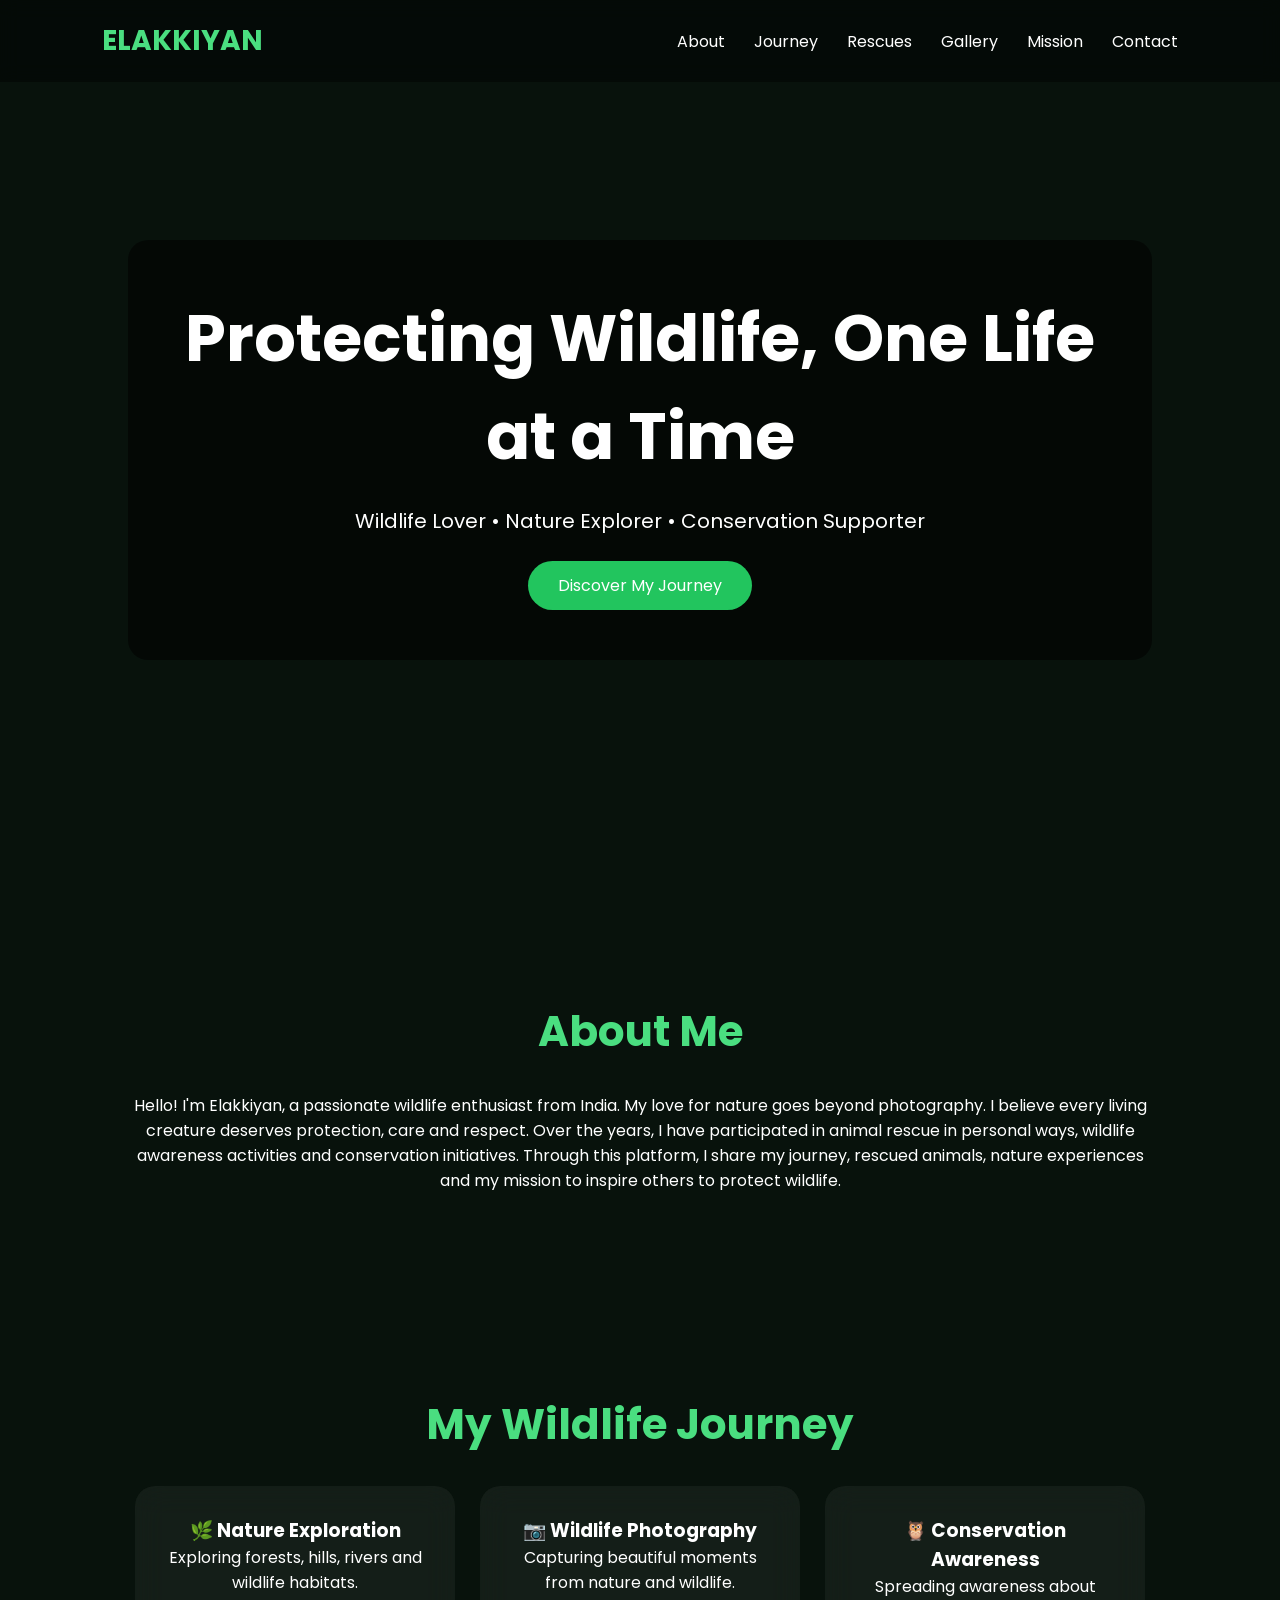
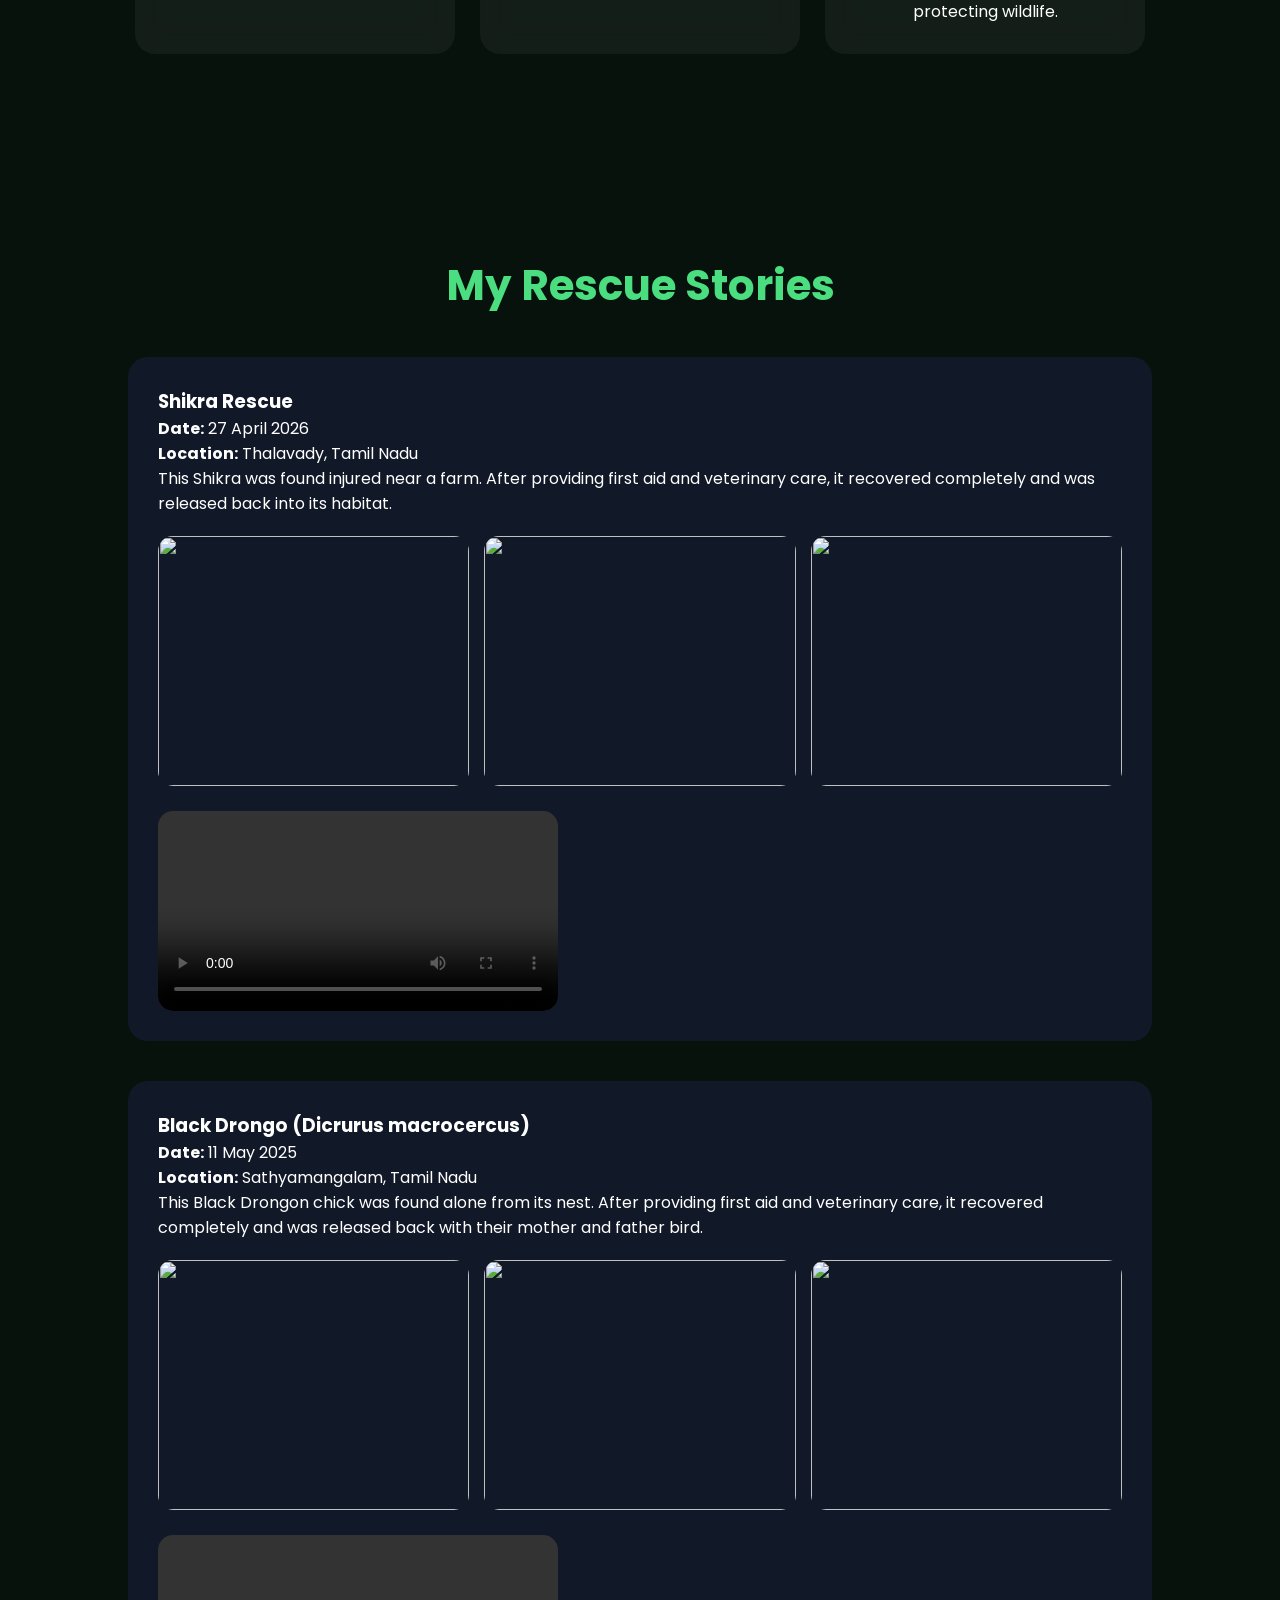
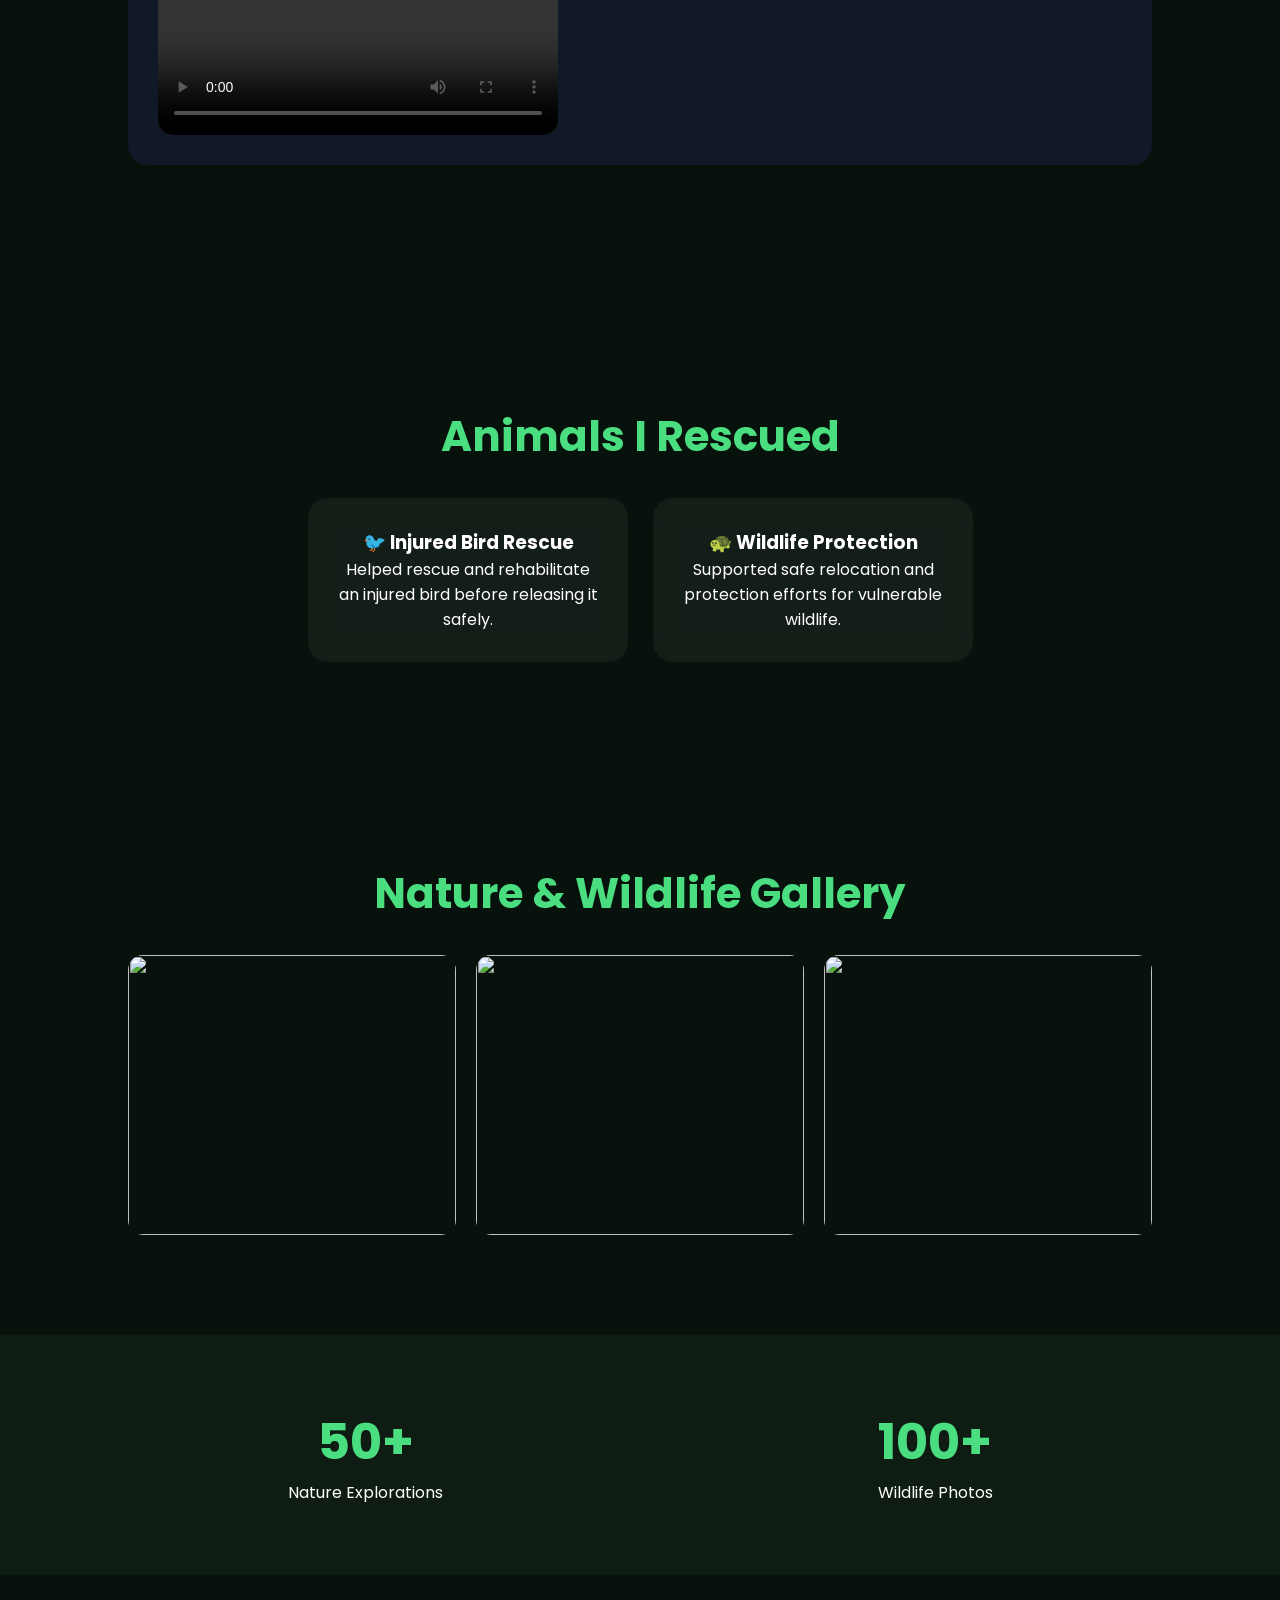
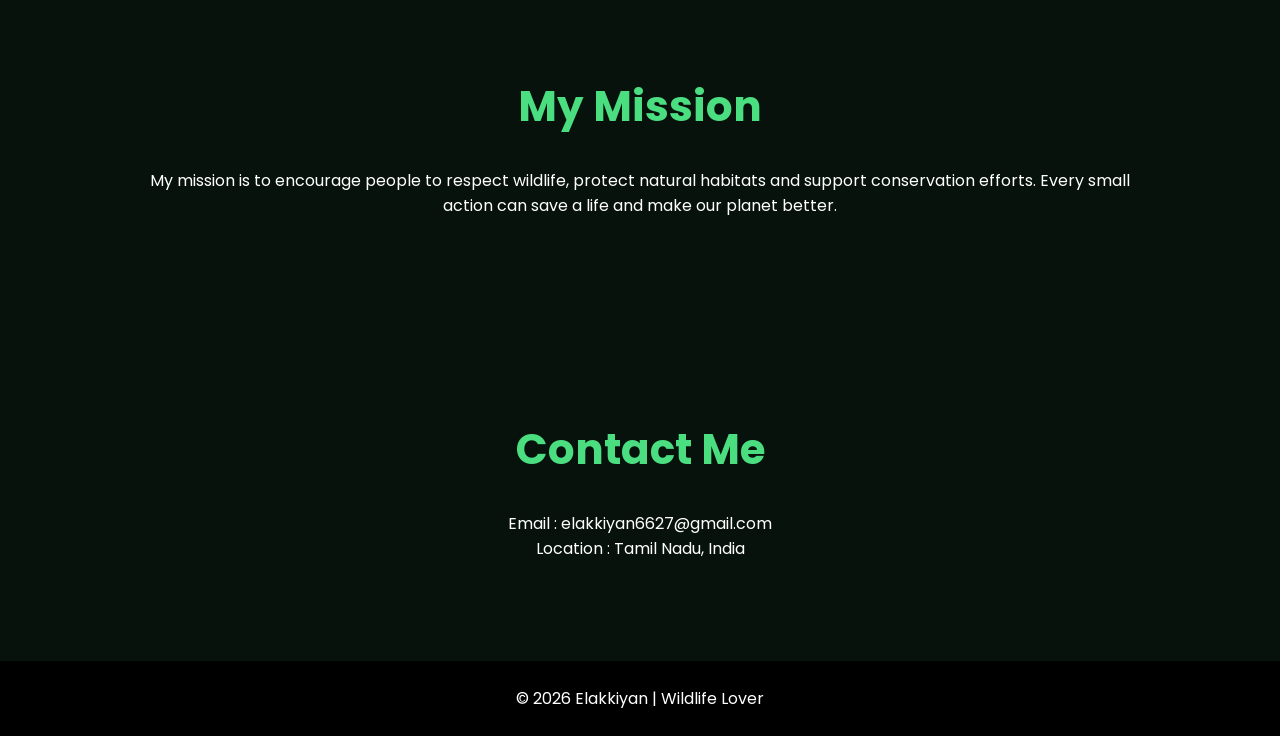
==== index.html @ bede29e8 "Rename proj2.html to index.html" ====
<!DOCTYPE html>
<html lang="en">
<head>
<meta charset="UTF-8">
<meta name="viewport" content="width=device-width, initial-scale=1.0">

<title>Elakkiyan | Wildlife Lover & Animal Rescuer</title>

<link rel="stylesheet" href="proj2.css">

<link href="https://fonts.googleapis.com/css2?family=Poppins:wght@300;400;600;700&display=swap" rel="stylesheet">
</head>

<body>

<header>
    <div class="logo">ELAKKIYAN</div>

    <nav>
        <a href="#about">About</a>
        <a href="#journey">Journey</a>
        <a href="#rescue">Rescues</a>
        <a href="#gallery">Gallery</a>
        <a href="#mission">Mission</a>
        <a href="#contact">Contact</a>
    </nav>
</header>

<section class="hero">

<div class="hero-overlay">

<h1>Protecting Wildlife, One Life at a Time</h1>

<p>
Wildlife Lover • Nature Explorer • Conservation Supporter
</p>

<a href="#about" class="btn">Discover My Journey</a>

</div>

</section>

<section id="about">

<h2>About Me</h2>

<p>
Hello! I'm Elakkiyan, a passionate wildlife enthusiast from India.
My love for nature goes beyond photography. I believe every living creature
deserves protection, care and respect.

Over the years, I have participated in animal rescue in  personal ways,
wildlife awareness activities and conservation initiatives.
Through this platform, I share my journey, rescued animals,
nature experiences and my mission to inspire others to protect wildlife.
</p>

</section>

<section id="journey">

<h2>My Wildlife Journey</h2>

<div class="cards">

<div class="card">
<h3>🌿 Nature Exploration</h3>
<p>Exploring forests, hills, rivers and wildlife habitats.</p>
</div>

<div class="card">
<h3>📷 Wildlife Photography</h3>
<p>Capturing beautiful moments from nature and wildlife.</p>
</div>

<div class="card">
<h3>🦉 Conservation Awareness</h3>
<p>Spreading awareness about protecting wildlife.</p>
</div>

</div>

</section>
<section id="rescues">

<h2>My Rescue Stories</h2>

<div class="rescue-card">

    <h3> Shikra Rescue</h3>

    <p><strong>Date:</strong> 27 April 2026</p>

    <p><strong>Location:</strong> Thalavady, Tamil Nadu</p>

    <p>
        This Shikra was found injured near a farm.
        After providing first aid and veterinary care,
        it recovered completely and was released back into its habitat.
    </p>

    <!-- Photos -->
    <div class="photo-gallery">

        <img src="C:\Users\Velu\Downloads/WhatsApp Image 2026-06-08 at 11.35.16 AM.jpeg">
        <img src="C:\Users\Velu\Downloads/WhatsApp Image 2026-06-08 at 11.35.17 AM.jpeg">
        <img src="C:\Users\Velu\Downloads/WhatsApp Image 2026-06-08 at 11.35.17 AM (1).jpeg">

    </div>

    <!-- Videos -->
    <div class="video-gallery">

        <video controls>
            <source src="C:\Users\Velu\Downloads/WhatsApp Video 2026-06-08 at 11.44.29 AM.mp4" type="video/mp4">
        </video>

    </div>

</div>

<div class="rescue-card">

    <h3> Black Drongo (Dicrurus macrocercus)</h3>

    <p><strong>Date:</strong> 11 May 2025</p>

    <p><strong>Location:</strong> Sathyamangalam, Tamil Nadu</p>

    <p>
        This Black Drongon chick was found alone from its nest.
        After providing first aid and veterinary care,
        it recovered completely and was released back with their mother and father bird.
    </p>

    <!-- Photos -->
    <div class="photo-gallery">

        <img src="C:\Users\Velu\Downloads/WhatsApp Image 2026-06-08 at 11.37.05 AM (1).jpeg">
        <img src="C:\Users\Velu\Downloads/WhatsApp Image 2026-06-08 at 11.37.05 AM.jpeg">
        <img src="C:\Users\Velu\Downloads/WhatsApp Image 2026-06-08 at 11.37.16 AM.jpeg">

    </div>

    <!-- Videos -->
    <div class="video-gallery">

        <video controls>
            <source src="C:\Users\Velu\Downloads/WhatsApp Video 2026-06-08 at 11.37.16 AM.mp4" type="video/mp4">
        </video>

    </div>

</div>


</section>

<section id="rescue">

<h2>Animals I Rescued</h2>

<div class="cards">

<div class="card">
<h3>🐦 Injured Bird Rescue</h3>
<p>
Helped rescue and rehabilitate an injured bird before releasing it safely.
</p>
</div>


<div class="card">
<h3>🐢 Wildlife Protection</h3>
<p>
Supported safe relocation and protection efforts for vulnerable wildlife.
</p>
</div>

</div>

</section>

<section id="gallery">

<h2>Nature & Wildlife Gallery</h2>

<div class="gallery">

<img src="C:\Users\Velu\Downloads/WhatsApp Image 2026-06-08 at 12.36.55 PM.jpeg">
<img src="C:\Users\Velu\Downloads/WhatsApp Image 2026-06-08 at 12.36.55 PM (1).jpeg">
<img src="C:\Users\Velu\Downloads/WhatsApp Image 2026-06-08 at 12.36.54 PM.jpeg">

</div>

</section>

<section class="stats">

<div>
<h1>50+</h1>
<p>Nature Explorations</p>
</div>

<div>
<h1>100+</h1>
<p>Wildlife Photos</p>
</div>

</section>

<section id="mission">

<h2>My Mission</h2>

<p>
My mission is to encourage people to respect wildlife,
protect natural habitats and support conservation efforts.
Every small action can save a life and make our planet better.
</p>

</section>

<section id="contact">

<h2>Contact Me</h2>

<p>Email : elakkiyan6627@gmail.com</p>
<p>Location : Tamil Nadu, India</p>

</section>

<footer>

<p>© 2026 Elakkiyan | Wildlife Lover</p>

</footer>

</body>
</html>
---- proj2.css ----
*{
margin:0;
padding:0;
box-sizing:border-box;
font-family:'Poppins',sans-serif;
scroll-behavior:smooth;
}

body{
background:#08120c;
color:white;
}

header{
position:fixed;
top:0;
width:100%;
display:flex;
justify-content:space-between;
align-items:center;
padding:20px 8%;
background:rgba(0,0,0,0.4);
backdrop-filter:blur(10px);
z-index:1000;
}

.logo{
font-size:28px;
font-weight:700;
color:#4ade80;
}

nav a{
color:white;
text-decoration:none;
margin-left:25px;
transition:.3s;
}

nav a:hover{
color:#4ade80;
}

.hero{
height:100vh;
background:url('https://i.postimg.cc/8ztzp6qm/Whats-App-Image-2026-06-08-at-11-31-26-AM-(1).jpg')
center/cover;
display:flex;
align-items:center;
justify-content:center;
text-align:center;
}

.hero-overlay{
background:rgba(0,0,0,.55);
padding:50px;
border-radius:20px;
}

.hero h1{
font-size:65px;
margin-bottom:20px;
}

.hero p{
font-size:20px;
margin-bottom:25px;
}

.btn{
display:inline-block;
padding:12px 30px;
background:#22c55e;
text-decoration:none;
color:white;
border-radius:50px;
}

.btn:hover{
background:#16a34a;
}

section{
padding:100px 10%;
text-align:center;
}

h2{
font-size:42px;
margin-bottom:30px;
color:#4ade80;
}

.cards{
display:flex;
justify-content:center;
flex-wrap:wrap;
gap:25px;
}

.card{
width:320px;
padding:30px;
background:rgba(255,255,255,.05);
backdrop-filter:blur(15px);
border-radius:20px;
transition:.4s;
}

.card:hover{
transform:translateY(-10px);
}

.gallery{
display:grid;
grid-template-columns:repeat(auto-fit,minmax(300px,1fr));
gap:20px;
}

.gallery img{
width:100%;
height:280px;
object-fit:cover;
border-radius:15px;
transition:.4s;
}

.gallery img:hover{
transform:scale(1.05);
}

.stats{
display:flex;
justify-content:space-around;
background:#0f1c13;
padding:70px;
}

.stats h1{
font-size:50px;
color:#4ade80;
}

footer{
background:black;
padding:25px;
text-align:center;
}
.rescue-card{
    background:#111827;
    margin:40px 0;
    padding:30px;
    border-radius:20px;
    text-align:left;
}

.photo-gallery{
    display:grid;
    grid-template-columns:repeat(auto-fit,minmax(250px,1fr));
    gap:15px;
    margin-top:20px;
}

.photo-gallery img{
    width:100%;
    height:250px;
    object-fit:cover;
    border-radius:15px;
}

.video-gallery{
    display:grid;
    grid-template-columns:repeat(auto-fit,minmax(300px,1fr));
    gap:20px;
    margin-top:25px;
}
.video-gallery video{
    width:100%;
    max-width:400px;
    height:auto;
    border-radius:15px;
}
/* =========================
   MOBILE RESPONSIVE DESIGN
========================= */

@media (max-width: 1024px) {

.hero h1 {
    font-size: 45px;
}

.hero p {
    font-size: 18px;
}

.cards {
    gap: 15px;
}

.stats {
    flex-wrap: wrap;
    gap: 30px;
    text-align: center;
}

}

@media (max-width: 768px) {

/* HEADER STACK FIX */
header {
    flex-direction: column;
    padding: 15px;
    text-align: center;
}

nav {
    margin-top: 10px;
}

nav a {
    display: inline-block;
    margin: 8px 10px;
    font-size: 14px;
}

/* HERO TEXT FIX */
.hero h1 {
    font-size: 32px;
}

.hero p {
    font-size: 14px;
}

.hero-overlay {
    padding: 25px;
}

/* SECTION SPACING */
section {
    padding: 60px 5%;
}

/* CARDS STACK */
.cards {
    flex-direction: column;
    align-items: center;
}

/* STAT SECTION */
.stats {
    flex-direction: column;
    padding: 40px 20px;
}

.stats h1 {
    font-size: 35px;
}

/* RESCUE CARD FIX */
.rescue-card {
    text-align: center;
}

/* MEDIA FIX */
.photo-gallery,
.video-gallery {
    grid-template-columns: 1fr;
}

.gallery {
    grid-template-columns: 1fr;
}

}

@media (max-width: 480px) {

.hero h1 {
    font-size: 26px;
}

.hero p {
    font-size: 13px;
}

.btn {
    padding: 10px 20px;
    font-size: 14px;
}

.logo {
    font-size: 22px;
}

nav a {
    font-size: 12px;
    margin: 5px;
}

}
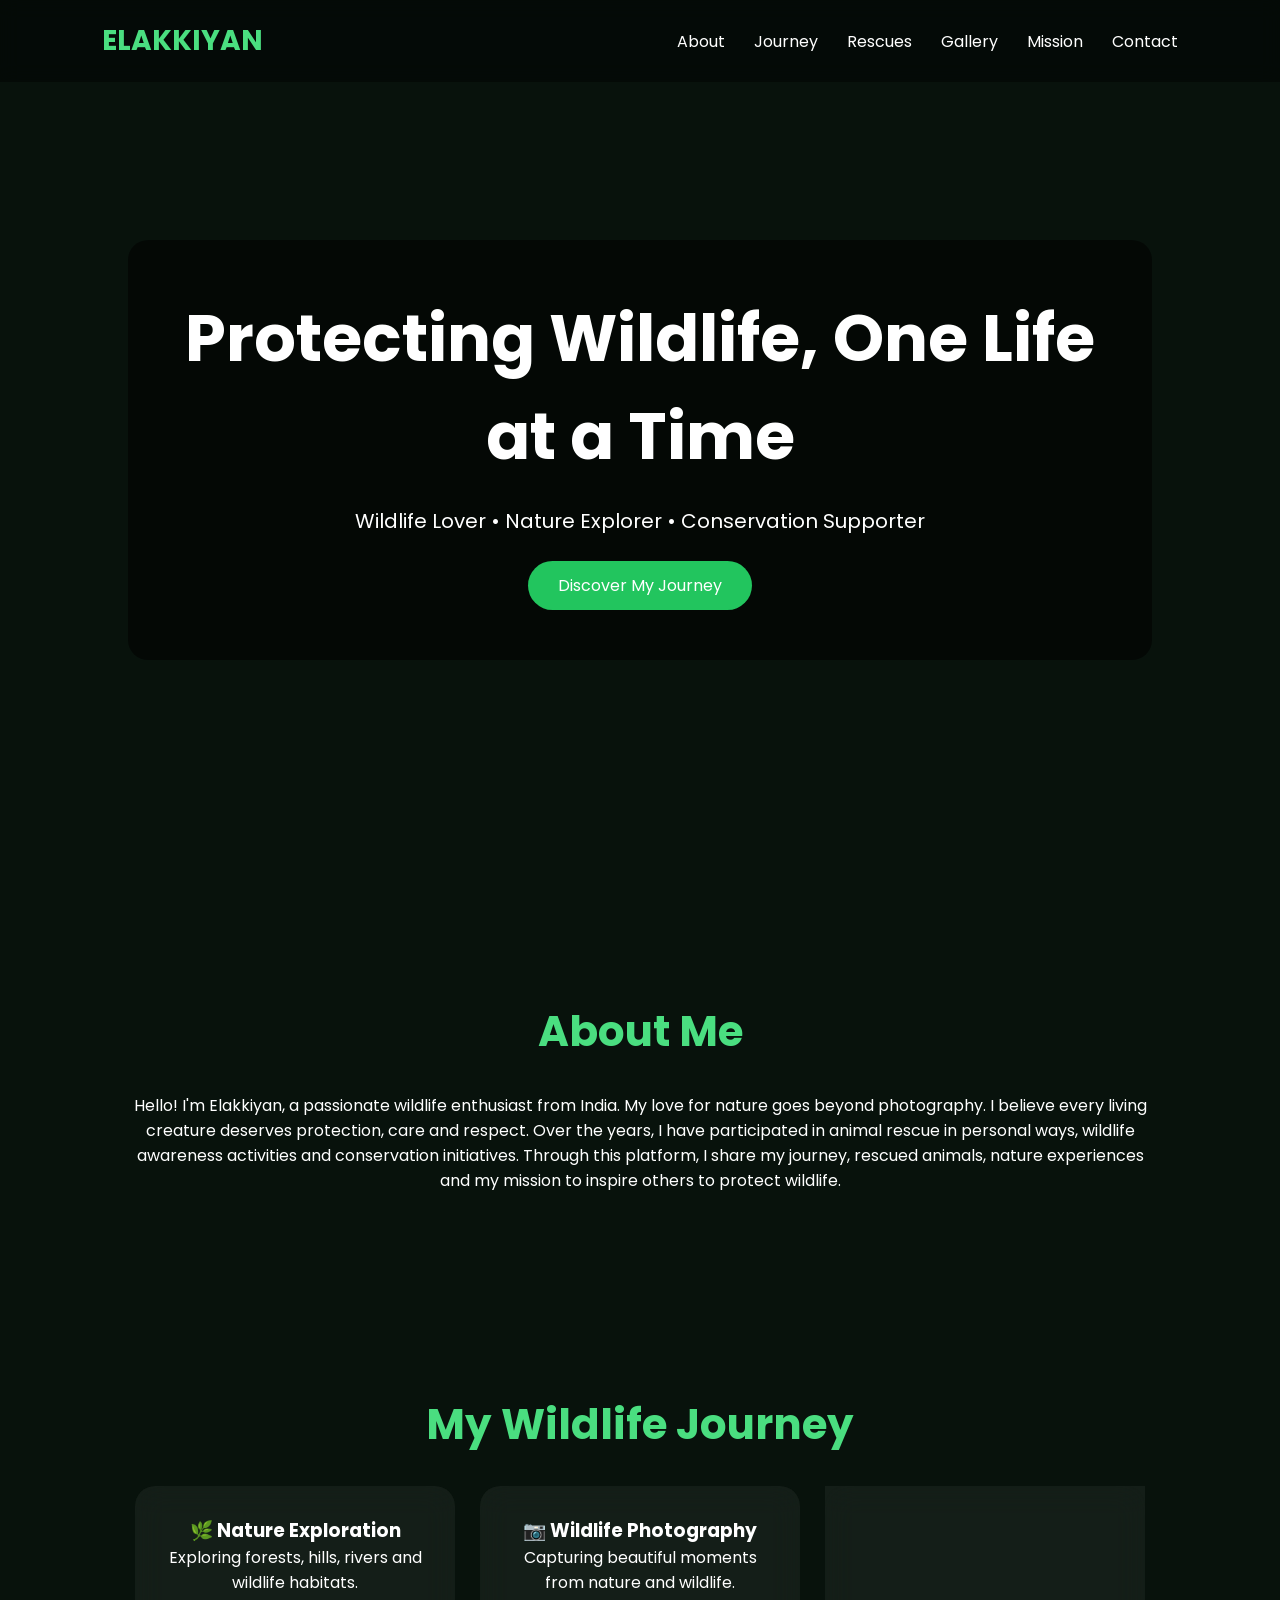
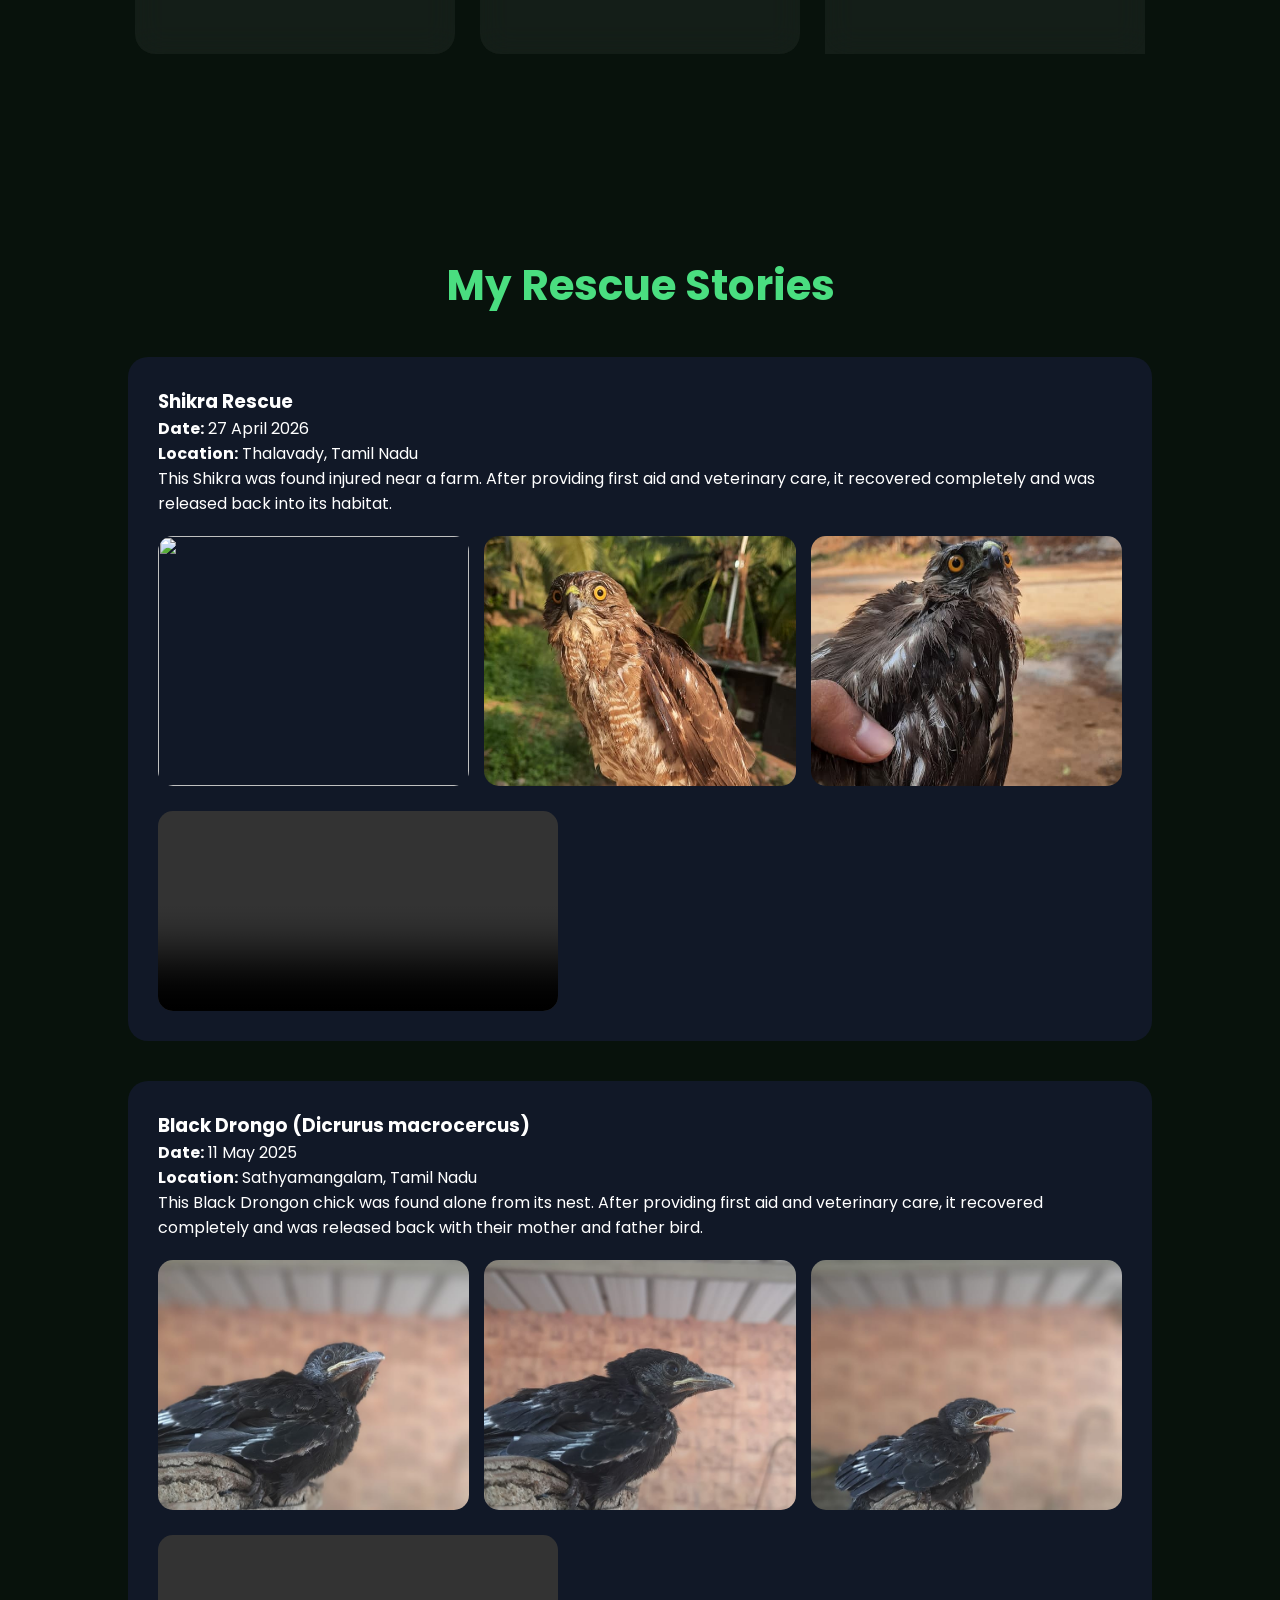
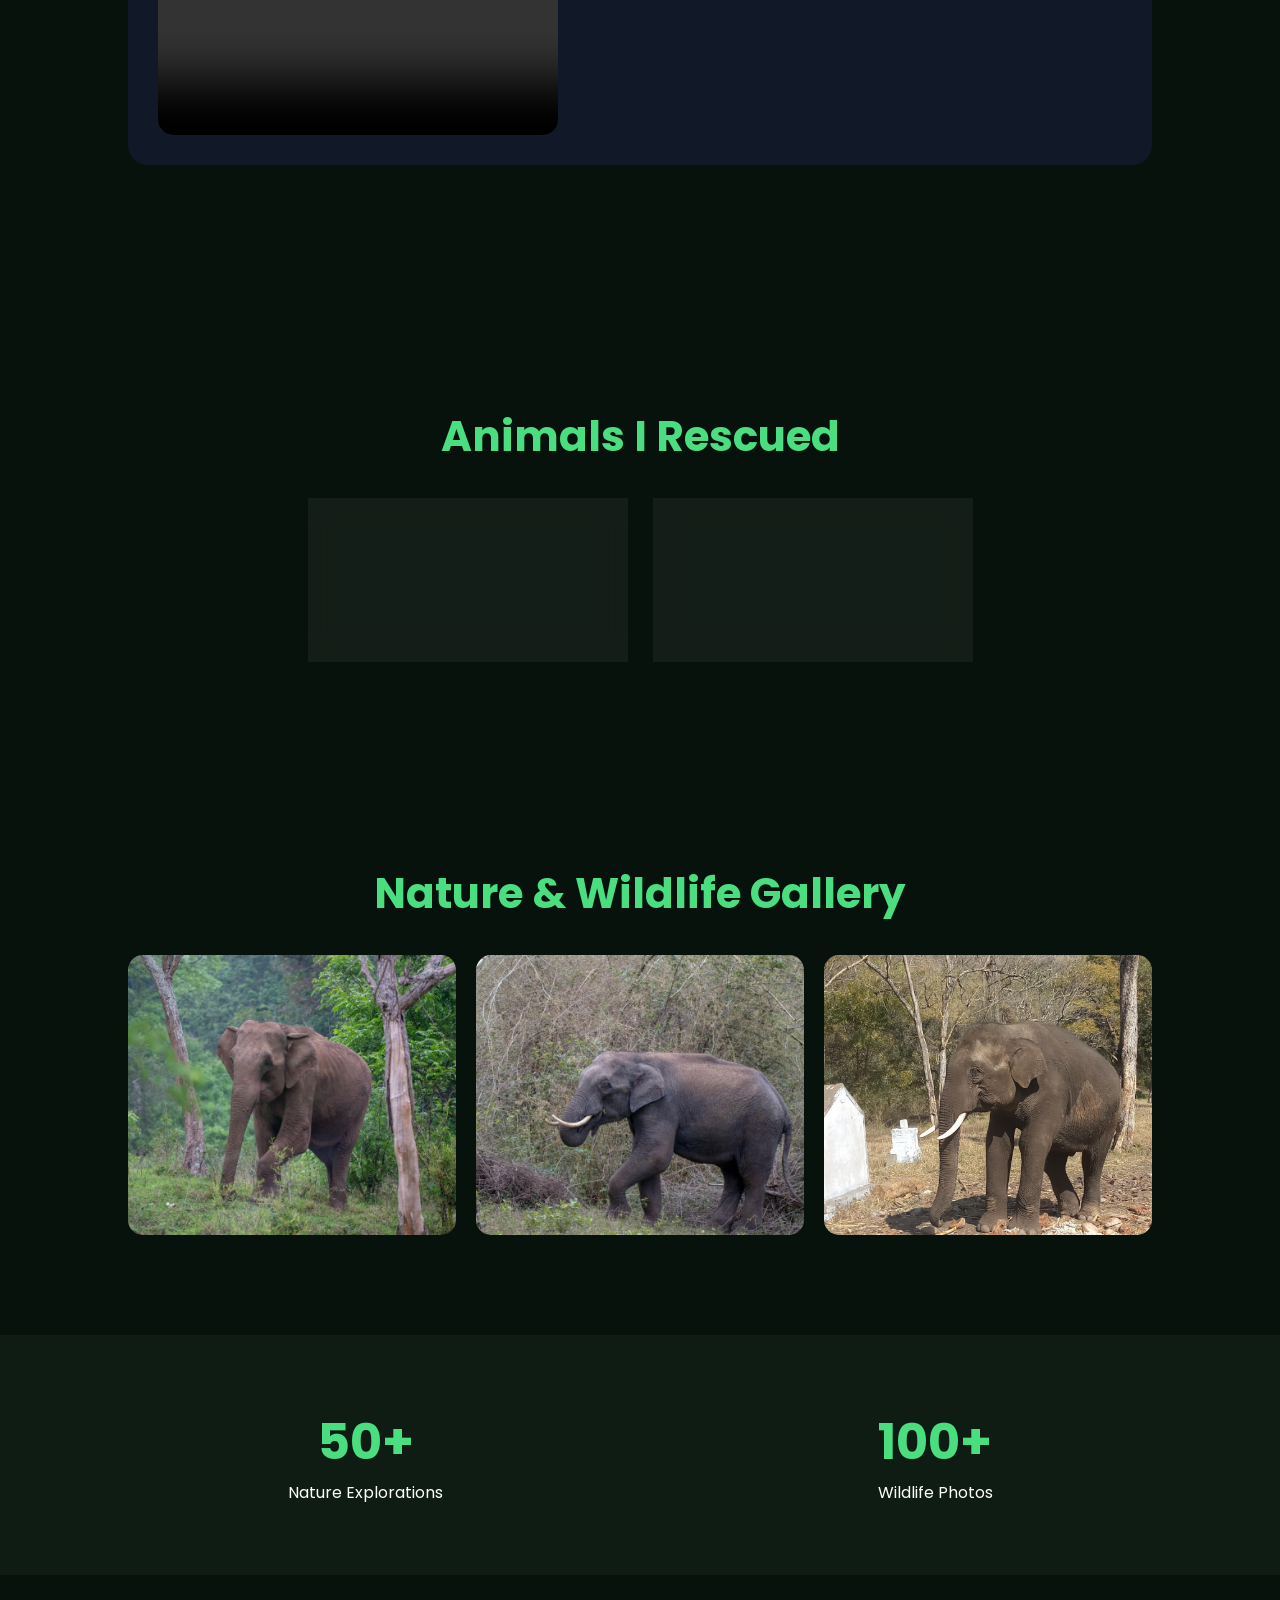
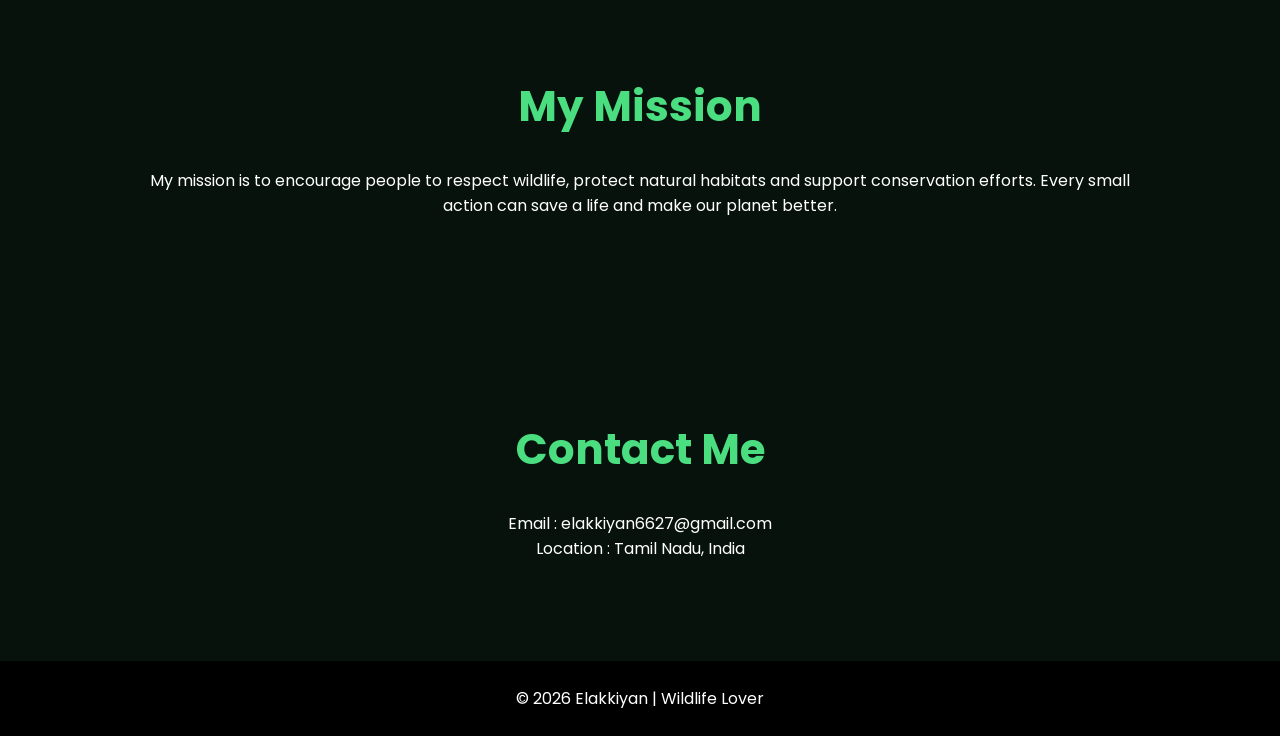
==== commit 9b79ee9a: "Update index.html" ====
--- a/index.html
+++ b/index.html
@@ -104,9 +104,9 @@
     <!-- Photos -->
     <div class="photo-gallery">
 
-        <img src="C:\Users\Velu\Downloads/WhatsApp Image 2026-06-08 at 11.35.16 AM.jpeg">
-        <img src="C:\Users\Velu\Downloads/WhatsApp Image 2026-06-08 at 11.35.17 AM.jpeg">
-        <img src="C:\Users\Velu\Downloads/WhatsApp Image 2026-06-08 at 11.35.17 AM (1).jpeg">
+        <img src="WhatsApp Image 2026-06-08 at 11.35.16 AM.jpeg">
+        <img src="WhatsApp Image 2026-06-08 at 11.35.17 AM.jpeg">
+        <img src="WhatsApp Image 2026-06-08 at 11.35.17 AM (1).jpeg">
 
     </div>
 
@@ -114,7 +114,7 @@
     <div class="video-gallery">
 
         <video controls>
-            <source src="C:\Users\Velu\Downloads/WhatsApp Video 2026-06-08 at 11.44.29 AM.mp4" type="video/mp4">
+            <source src="WhatsApp Video 2026-06-08 at 11.44.29 AM.mp4" type="video/mp4">
         </video>
 
     </div>
@@ -138,9 +138,9 @@
     <!-- Photos -->
     <div class="photo-gallery">
 
-        <img src="C:\Users\Velu\Downloads/WhatsApp Image 2026-06-08 at 11.37.05 AM (1).jpeg">
-        <img src="C:\Users\Velu\Downloads/WhatsApp Image 2026-06-08 at 11.37.05 AM.jpeg">
-        <img src="C:\Users\Velu\Downloads/WhatsApp Image 2026-06-08 at 11.37.16 AM.jpeg">
+        <img src="WhatsApp Image 2026-06-08 at 11.37.05 AM (1).jpeg">
+        <img src="WhatsApp Image 2026-06-08 at 11.37.05 AM.jpeg">
+        <img src="WhatsApp Image 2026-06-08 at 11.37.16 AM.jpeg">
 
     </div>
 
@@ -148,7 +148,7 @@
     <div class="video-gallery">
 
         <video controls>
-            <source src="C:\Users\Velu\Downloads/WhatsApp Video 2026-06-08 at 11.37.16 AM.mp4" type="video/mp4">
+            <source src="WhatsApp Video 2026-06-08 at 11.37.16 AM.mp4" type="video/mp4">
         </video>
 
     </div>
@@ -189,9 +189,9 @@
 
 <div class="gallery">
 
-<img src="C:\Users\Velu\Downloads/WhatsApp Image 2026-06-08 at 12.36.55 PM.jpeg">
-<img src="C:\Users\Velu\Downloads/WhatsApp Image 2026-06-08 at 12.36.55 PM (1).jpeg">
-<img src="C:\Users\Velu\Downloads/WhatsApp Image 2026-06-08 at 12.36.54 PM.jpeg">
+<img src="WhatsApp Image 2026-06-08 at 12.36.55 PM.jpeg">
+<img src="WhatsApp Image 2026-06-08 at 12.36.55 PM (1).jpeg">
+<img src="WhatsApp Image 2026-06-08 at 12.36.54 PM.jpeg">
 
 </div>
 
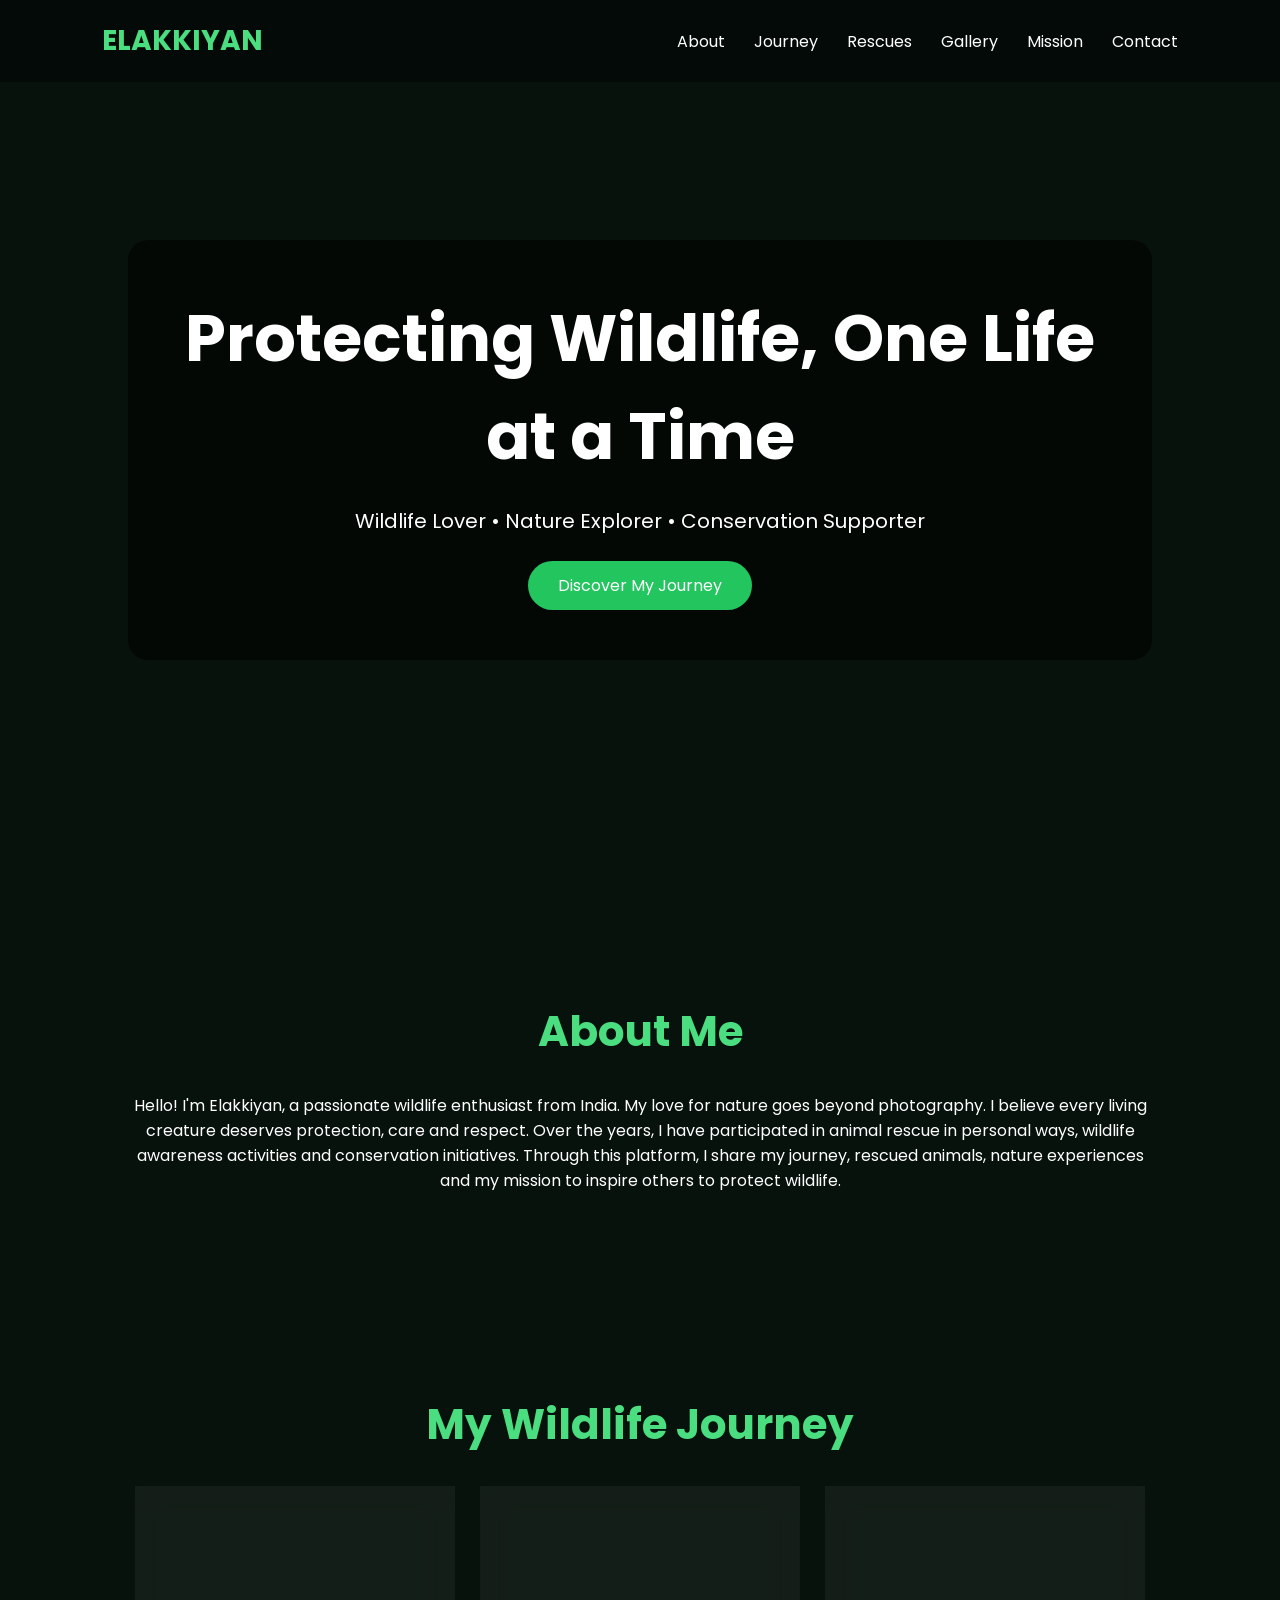
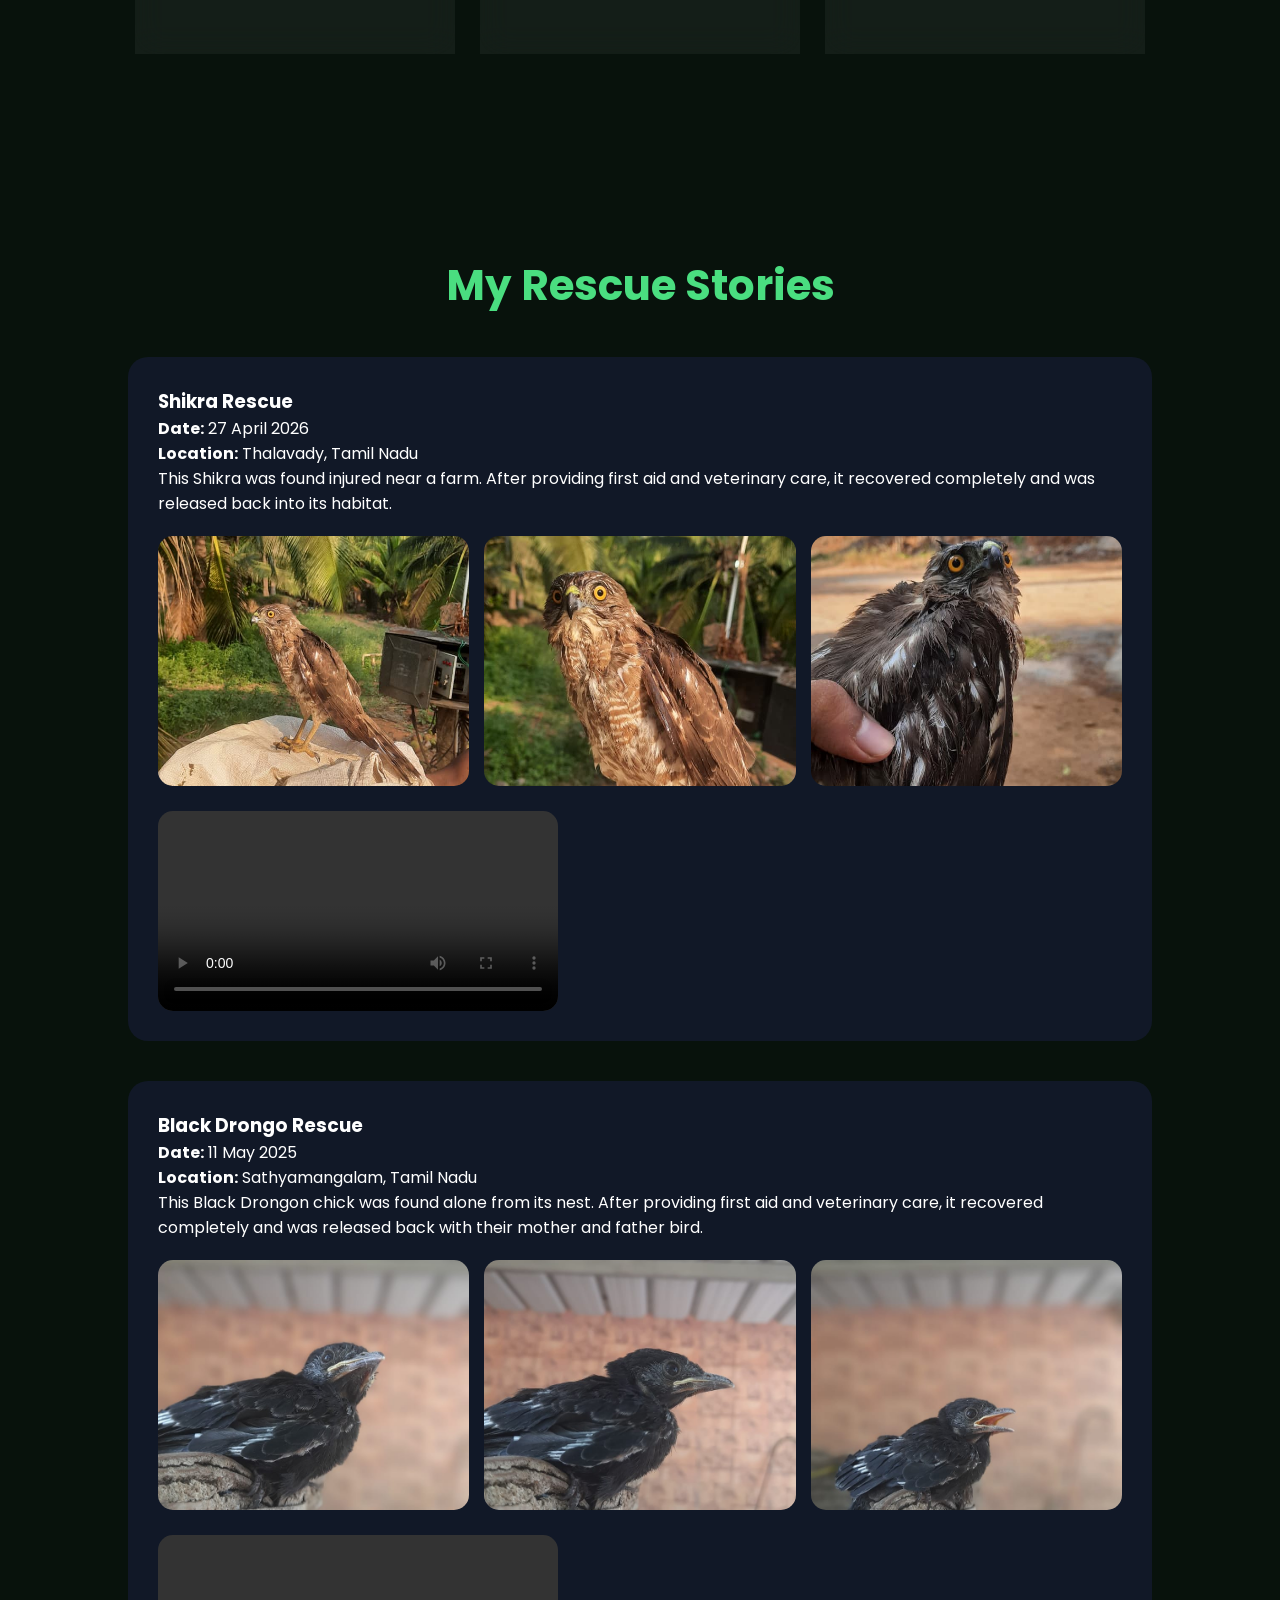
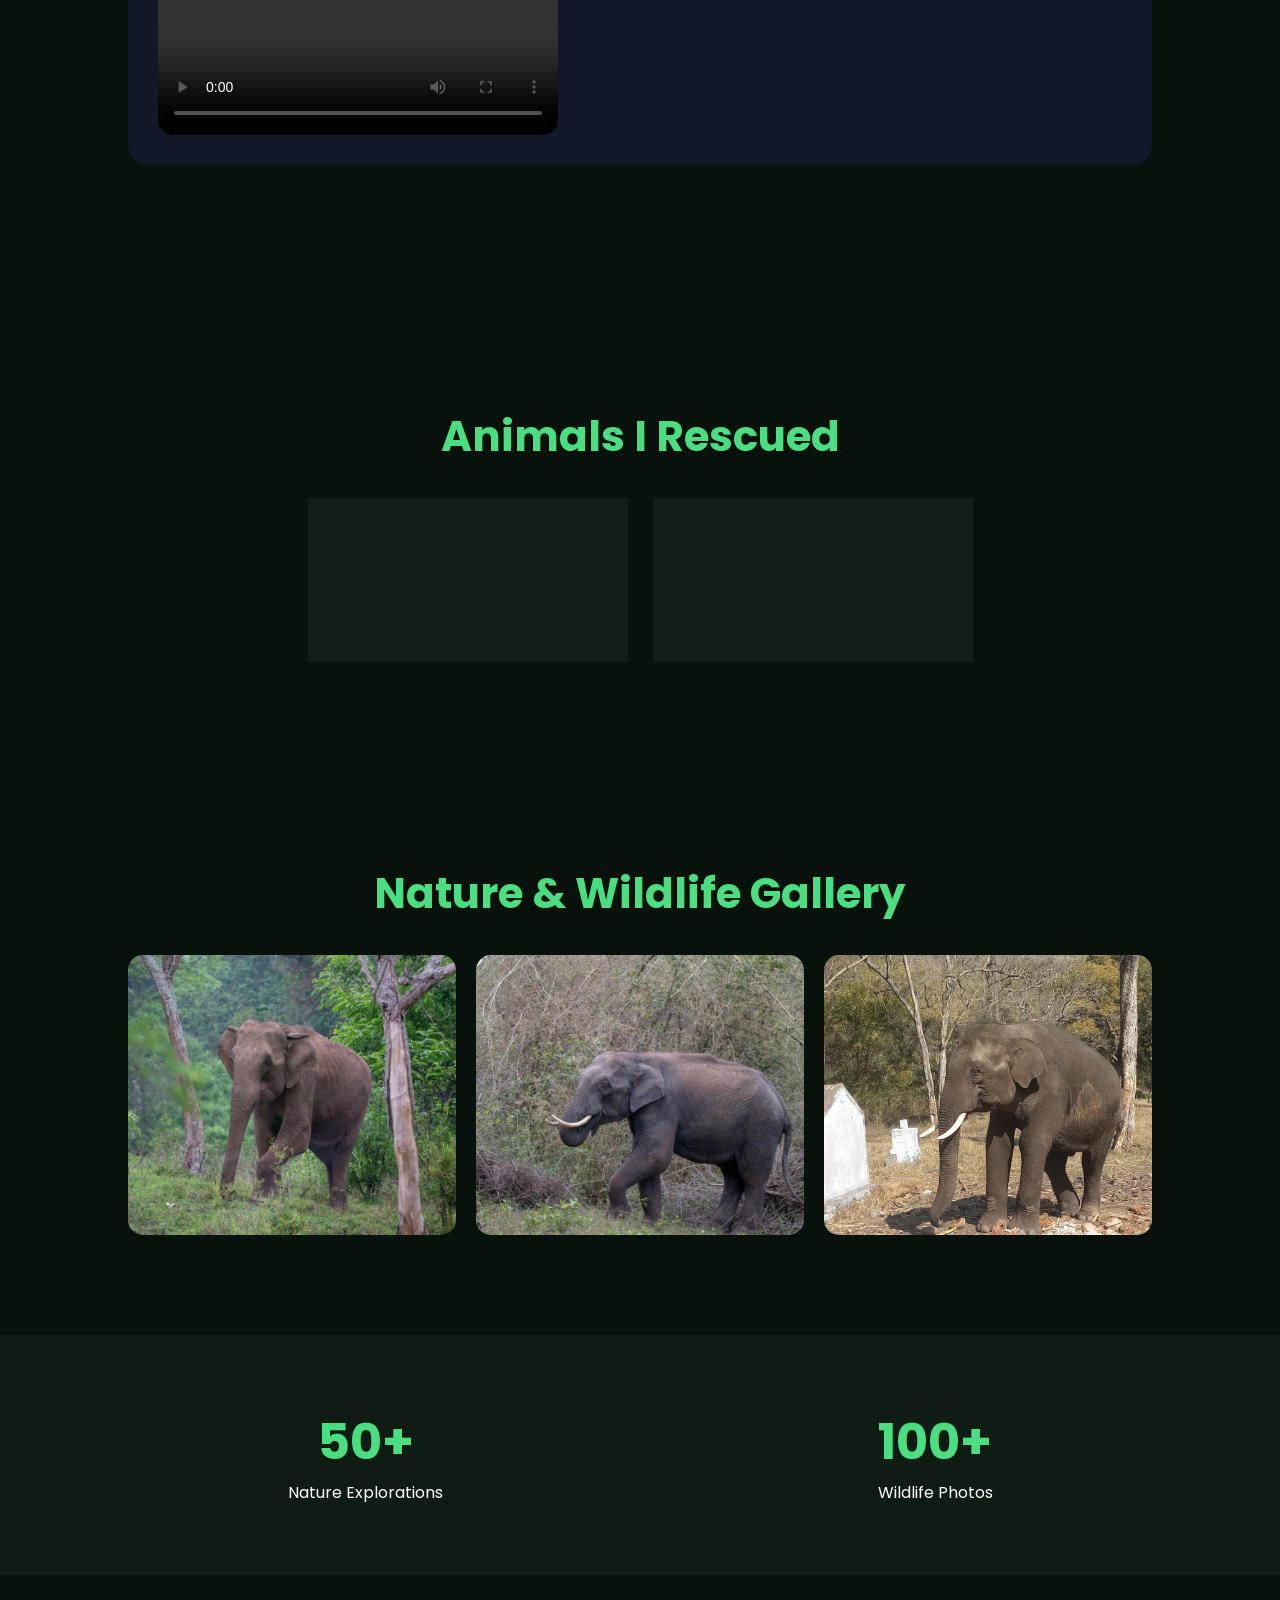
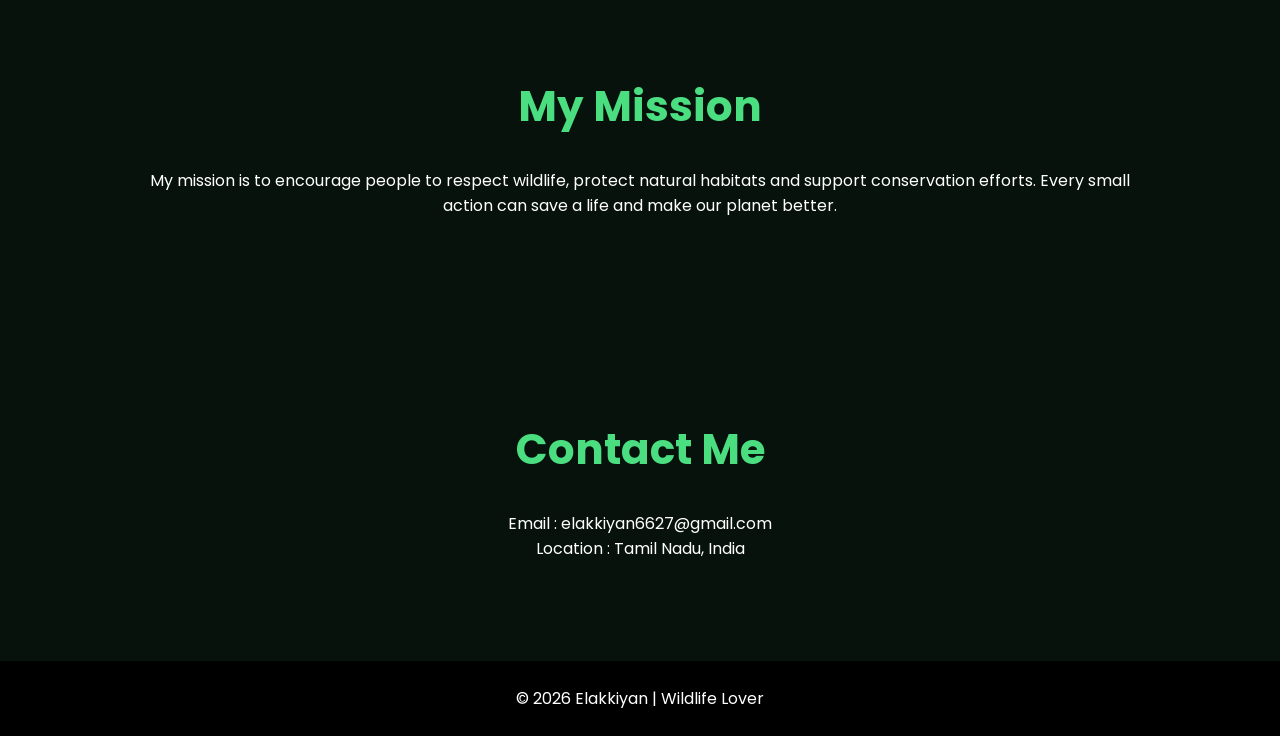
==== commit d811c4f0: "Update index.html" ====
--- a/index.html
+++ b/index.html
@@ -123,7 +123,7 @@
 
 <div class="rescue-card">
 
-    <h3> Black Drongo (Dicrurus macrocercus)</h3>
+    <h3> Black Drongo Rescue</h3>
 
     <p><strong>Date:</strong> 11 May 2025</p>
 
